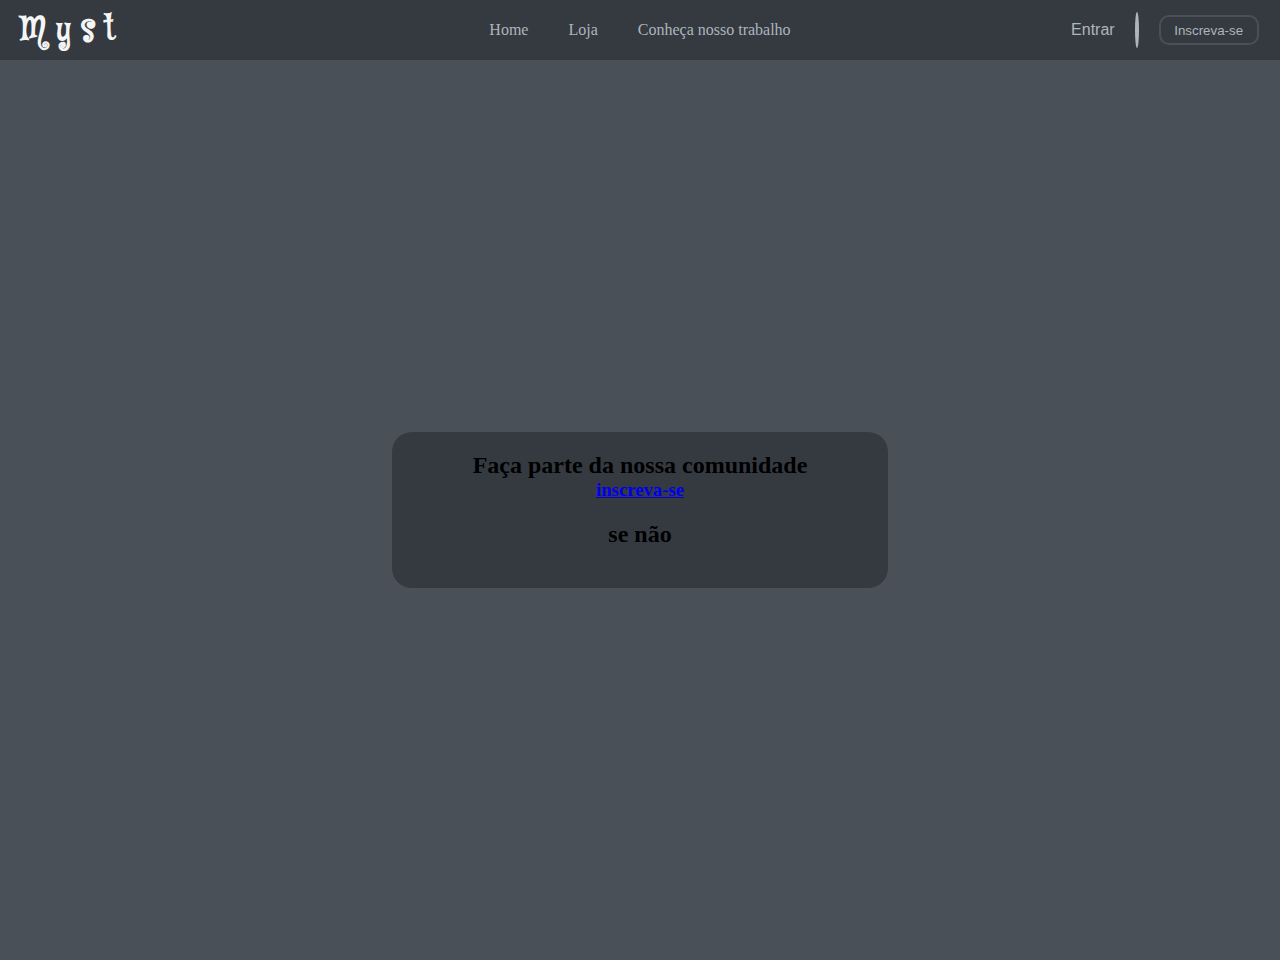
==== index.html @ a87e1b8f "v1 Página Inicial" ====
<!DOCTYPE html>

<html lang="pt-br">
    <head>
        <meta charset="UTF-8">
        <meta http-equiv="X-UA-Compatible" content="IE=edge">
        <meta name="viewport" content="width=device-width, initial-scale=1.0">
        <link rel="stylesheet" href="styles/geral.css">
        <link rel="stylesheet" href="styles/index.css">
        <link rel="shortcut icon" href="imgs/myst_logo.svg" type="image/x-icon">
        <title>Myst - Aterrissagem</title>
    </head>

    <body>
        <div id="pagina">
            <header>
                <div id="logo">
                    <h1>M y s t</h1>
                </div>
                <nav>
                    <ul>
                        <li>
                            <a href="">Home</a>
                        </li>
                        <li>
                            <a href="">Loja</a>
                        </li>
                        <li>
                            <a href="">Conheça nosso trabalho</a>
                        </li>
                    </ul>
                </nav>
                <div id="acessoBtn">
                    <button type="button" id="entrarBtn">Entrar</button>
                    <div class="tracoVert"></div>
                    <button type="button" id="inscreverBtn">Inscreva-se</button>
                </div>
            </header>

            <main>
                <div id="conteudo">
                    <div id="inscrever">
                        <h2>Faça parte da nossa comunidade</h2>
                        <h3>
                            <a href="pages/inscrever.html">inscreva-se</a>
                        </h3>
                    </div>
                    <div id="divisao">
                        <div class="tracoHor"></div>
                        <h2>se não</h2>
                        <div class="tracoHor"></div>
                    </div>
                    <div id="entrar"></div>
                </div>
            </main>
        </div>
    </body>
</html>
---- styles/geral.css ----
@import url('https://fonts.googleapis.com/css2?family=Brygada+1918:ital,wght@0,400;0,500;0,600;0,700;1,400;1,500;1,600;1,700&family=Mystery+Quest&display=swap');

* {
    margin: 0;
    padding: 0;
    box-sizing: border-box;
}

#pagina {
    width: 100vw;
    height: 100vh;
}

header {
    width: 100%;
    height: 60px;
    display: flex;
    display: flex;
    align-items: center;
    justify-content: space-around;
    color: whitesmoke;
    background-color: #343A40;
}

#logo, #acessoBtn, nav {
    width: 30%;
    height: 100%;
}

#logo h1 {
    font-family: 'Mystery Quest';
    user-select: none;
    line-height: 60px;
}

nav ul{
    width: 100%;
    height: 100%;
    display: flex;
    flex-direction: row;
    justify-content: center;
    align-items: center;
    gap: 40px;
}

nav ul li, nav a{
    list-style: none;
    text-decoration: none;
    color: #ADB5BD;
}

nav a:hover {
    text-decoration: overline;
    color: whitesmoke;
}

#acessoBtn {
    display: flex;
    align-items: center;
    justify-content: end;
    gap: 20px;
}

#acessoBtn button {
    width: 100px;
    height: 50%;
    color: #ADB5BD;
    background-color: transparent;
}

#acessoBtn button:hover {
    cursor: pointer;
    color: whitesmoke;
    border-color: whitesmoke;
    text-shadow: 0 0 3px whitesmoke;
}

#inscreverBtn {
    border: 2px solid #495057;
    border-radius: 10px;
}

#entrarBtn {
    border: none;
    font-size: 12pt;
    display: flex;
    align-items: center;
    justify-content: end;
}

.tracoVert {
    height: 60%;
    border: 2px solid #ADB5BD;
    border-radius: 50%;
}

main {
    width: 100%;
    height: 100%;
    padding: 20px;
    display: flex;
    justify-content: center;
    align-items: center;
    background-color: #495057;
}

#conteudo {
    width: 40%;
    padding: 20px;
    border-radius: 20px;
    display: flex;
    flex-direction: column;
    align-items: center;
    justify-content: space-around;
    gap: 20px;
    background-color: #343A40;
}
---- styles/index.css ----
#inscrever {
    text-align: center;
}
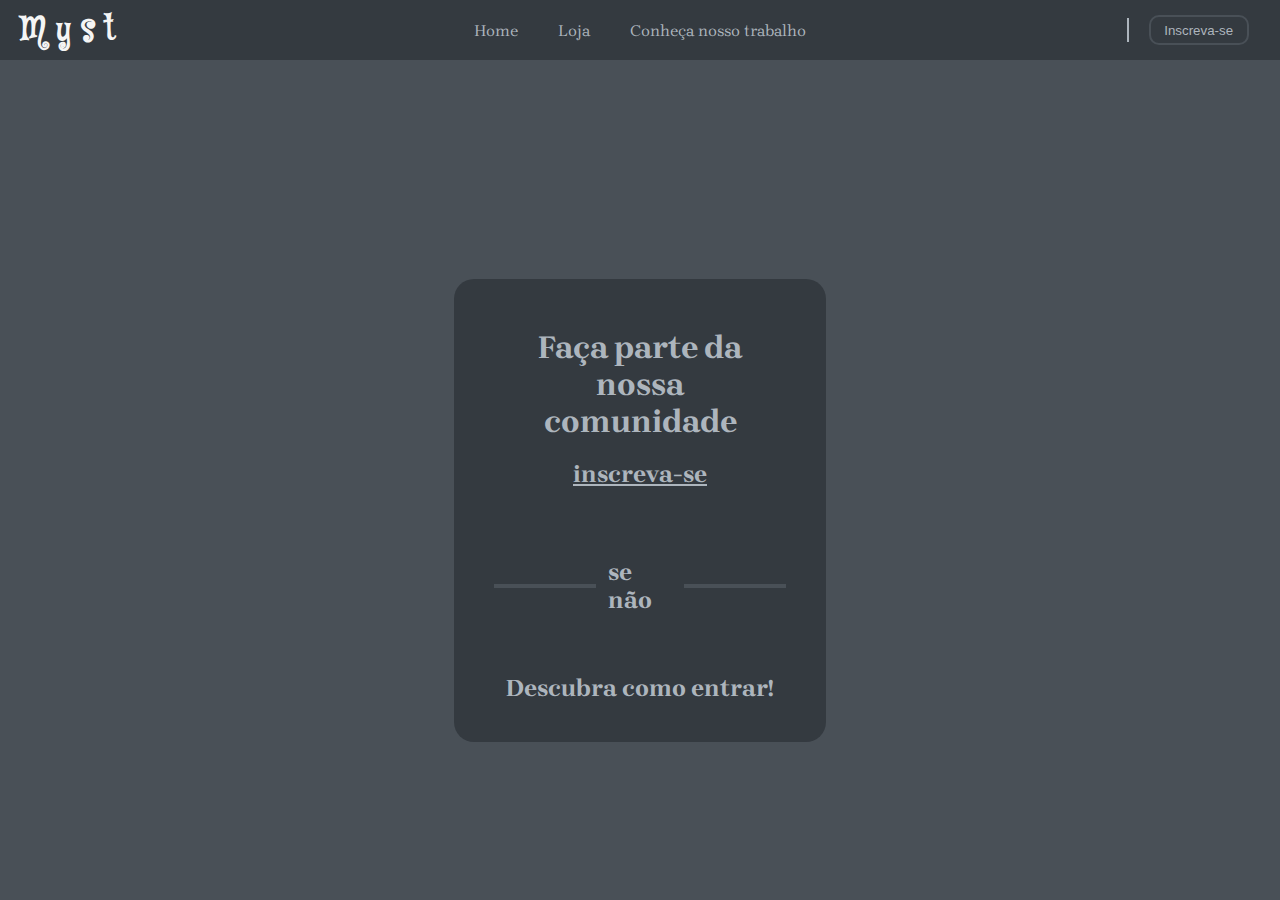
==== commit 840e3933: "v2 Página de login" ====
--- a/index.html
+++ b/index.html
@@ -31,9 +31,13 @@
                     </ul>
                 </nav>
                 <div id="acessoBtn">
-                    <button type="button" id="entrarBtn">Entrar</button>
+                    <a href="pages/entrar.html">
+                        <button type="button" id="entrarBtn">Entrar</button>
+                    </a>
                     <div class="tracoVert"></div>
-                    <button type="button" id="inscreverBtn">Inscreva-se</button>
+                    <a href="pages/inscrever.html">
+                        <button type="button" id="inscreverBtn">Inscreva-se</button>
+                    </a>
                 </div>
             </header>
 
@@ -50,7 +54,11 @@
                         <h2>se não</h2>
                         <div class="tracoHor"></div>
                     </div>
-                    <div id="entrar"></div>
+                    <div id="entrar">
+                        <h2>
+                            Descubra como <a href="pages/entrar.html">entrar</a>!
+                        </h2>
+                    </div>
                 </div>
             </main>
         </div>
--- a/styles/geral.css
+++ b/styles/geral.css
@@ -9,6 +9,7 @@
 #pagina {
     width: 100vw;
     height: 100vh;
+    overflow: hidden;
 }
 
 header {
@@ -56,15 +57,23 @@
 
 #acessoBtn {
     display: flex;
+    padding: 0 10px;
     align-items: center;
     justify-content: end;
     gap: 20px;
 }
 
+#acessoBtn a{
+    height: 100%;
+    display: flex;
+    justify-content: center;
+    align-items: center;
+    text-decoration: none;
+}
+
 #acessoBtn button {
     width: 100px;
     height: 50%;
-    color: #ADB5BD;
     background-color: transparent;
 }
 
@@ -76,8 +85,13 @@
 }
 
 #inscreverBtn {
+    color: #ADB5BD;
     border: 2px solid #495057;
     border-radius: 10px;
+}
+
+#inscreverBtn:hover {
+    transform: scale(1.1);
 }
 
 #entrarBtn {
@@ -86,12 +100,12 @@
     display: flex;
     align-items: center;
     justify-content: end;
+    color: transparent;
 }
 
 .tracoVert {
-    height: 60%;
-    border: 2px solid #ADB5BD;
-    border-radius: 50%;
+    height: 40%;
+    border: 1px solid #ADB5BD;
 }
 
 main {
@@ -105,13 +119,32 @@
 }
 
 #conteudo {
-    width: 40%;
-    padding: 20px;
+    width: 30%;
+    padding: 40px;
     border-radius: 20px;
     display: flex;
     flex-direction: column;
     align-items: center;
     justify-content: space-around;
-    gap: 20px;
+    gap: 60px;
     background-color: #343A40;
+}
+
+#divisao {
+    width: 100%;
+    display: flex;
+    justify-content: center;
+    align-items: center;
+    gap: 12px;
+    color: #ADB5BD;
+}
+
+.tracoHor {
+    width: 40%;
+    height: 0;
+    border: 2px solid #495057;
+}
+
+nav, #acessoBtn, #conteudo h1, #conteudo h3, #conteudo h2 {
+    font-family: 'Brygada 1918';
 }--- a/styles/index.css
+++ b/styles/index.css
@@ -1,3 +1,44 @@
 #inscrever {
+    width: 100%;
+    padding: 10px;
     text-align: center;
+    display: flex;
+    flex-direction: column;
+    justify-content: center;
+    align-items: center;
+    gap: 20px;
+    color: #ADB5BD;
+}
+
+#inscrever h2 {
+    font-size: 24pt;
+}
+
+#inscrever h3 a{
+    font-size: 18pt;
+    color: #ADB5BD;
+}
+
+#inscrever h3 a:hover, #inscrever h3:hover {
+    color: whitesmoke;
+    text-shadow: 0 0 3px whitesmoke;
+    transform: scale(1.2);
+}
+
+#entrar {
+    width: 100%;
+    display: flex;
+    justify-content: center;
+}
+
+#entrar, #entrar a {
+    color: #ADB5BD;
+    text-decoration: none;
+}
+
+#entrar a:hover {
+    color: whitesmoke;
+    text-decoration: underline;
+    text-shadow: 0 0 3px whitesmoke;
+    transform: scale(1.2);
 }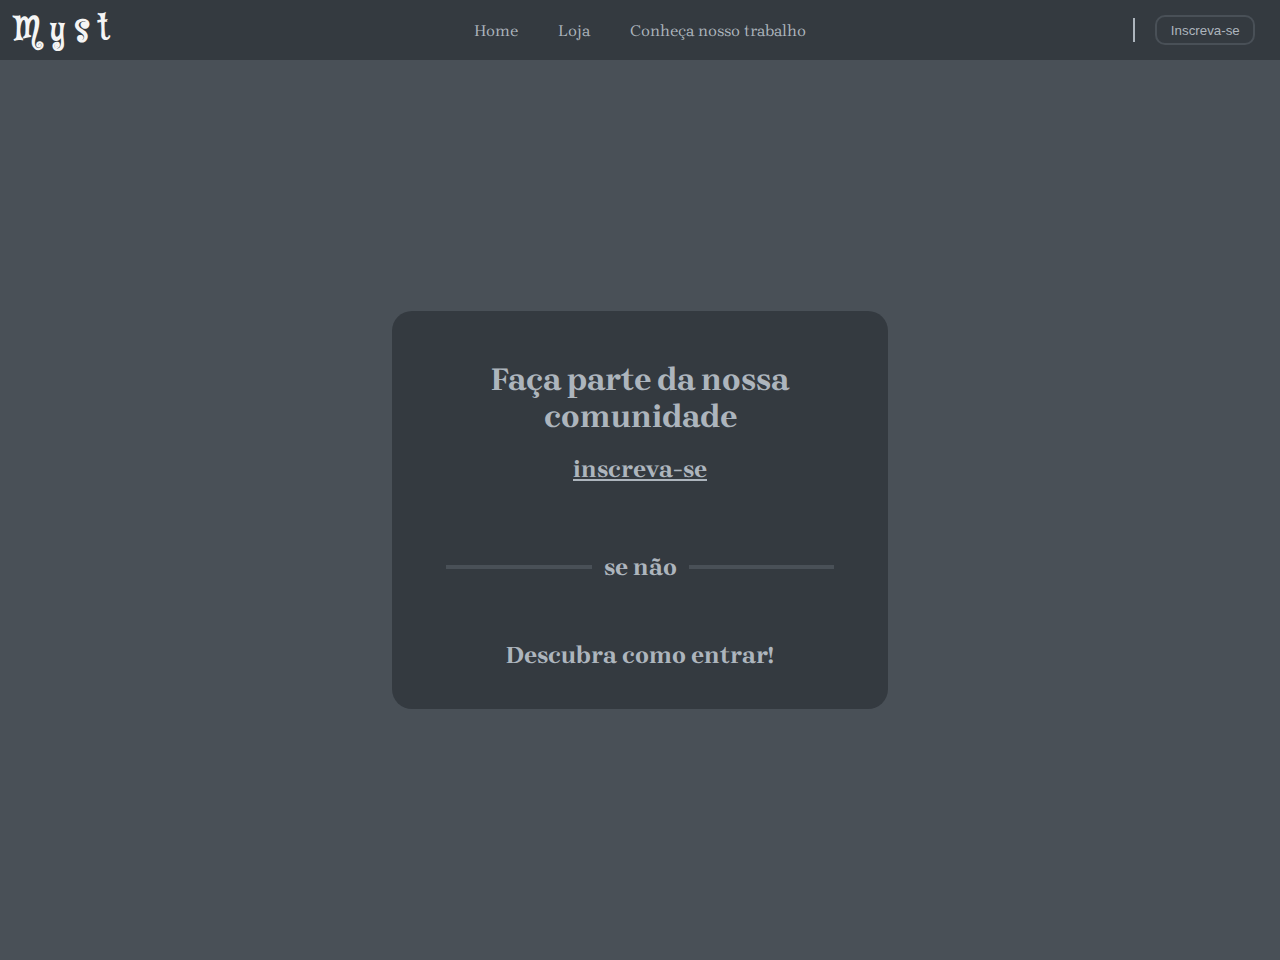
==== commit d237a28e: "v7 Responsivo - Modo Retrato" ====
--- a/index.html
+++ b/index.html
@@ -7,6 +7,7 @@
         <meta name="viewport" content="width=device-width, initial-scale=1.0">
         <link rel="stylesheet" href="styles/geral.css">
         <link rel="stylesheet" href="styles/index.css">
+        <link rel="stylesheet" href="styles/retrato.css" media="screen and (max-width: 906px)">
         <link rel="shortcut icon" href="imgs/myst_logo.svg" type="image/x-icon">
         <title>Myst - Aterrissagem</title>
     </head>
@@ -17,7 +18,7 @@
                 <div id="logo">
                     <h1>M y s t</h1>
                 </div>
-                <nav>
+                <nav id="opcoesPc">
                     <ul>
                         <li>
                             <a href="">Home</a>
@@ -39,7 +40,25 @@
                         <button type="button" id="inscreverBtn">Inscreva-se</button>
                     </a>
                 </div>
+
+                <div id="opcoesMobile" onclick="abrirMenu()">
+                    <img src="imgs/menu_open_FILL0_wght400_GRAD0_opsz24.svg" alt="imagem de menu">
+                </div>
             </header>
+
+            <nav id="menuMobile">
+                <ul>
+                    <li>
+                        <a href="">Home</a>
+                    </li>
+                    <li>
+                        <a href="">Loja</a>
+                    </li>
+                    <li>
+                        <a href="">Conheça nosso trabalho</a>
+                    </li>
+                </ul>
+            </nav>
 
             <main>
                 <div id="conteudo">
@@ -62,5 +81,16 @@
                 </div>
             </main>
         </div>
+
+        <script>
+            function abrirMenu() {
+                if (menuMobile.style.display == 'none') {
+                    menuMobile.style.display = 'flex'
+                } else {
+                    menuMobile.style.display = 'none'
+                }
+            }
+        </script>
+
     </body>
 </html>--- a/styles/geral.css
+++ b/styles/geral.css
@@ -7,23 +7,24 @@
 }
 
 #pagina {
-    width: 100vw;
-    height: 100vh;
-    overflow: hidden;
+    width: 100%;
 }
 
-header {
+header, #mobile {
     width: 100%;
-    height: 60px;
     display: flex;
-    display: flex;
-    align-items: center;
-    justify-content: space-around;
     color: whitesmoke;
     background-color: #343A40;
 }
 
-#logo, #acessoBtn, nav {
+header {
+    height: 60px;
+    align-items: center;
+    justify-content: space-around;
+    gap: 20px;
+}
+
+#logo, #acessoBtn, #opcoesPc {
     width: 30%;
     height: 100%;
 }
@@ -34,7 +35,7 @@
     line-height: 60px;
 }
 
-nav ul{
+#opcoesPc ul{
     width: 100%;
     height: 100%;
     display: flex;
@@ -44,13 +45,13 @@
     gap: 40px;
 }
 
-nav ul li, nav a{
+#opcoesPc ul li, #opcoesPc a{
     list-style: none;
     text-decoration: none;
     color: #ADB5BD;
 }
 
-nav a:hover {
+#opcoesPc a:hover {
     text-decoration: overline;
     color: whitesmoke;
 }
@@ -72,7 +73,6 @@
 }
 
 #acessoBtn button {
-    width: 100px;
     height: 50%;
     background-color: transparent;
 }
@@ -85,6 +85,7 @@
 }
 
 #inscreverBtn {
+    width: 100px;
     color: #ADB5BD;
     border: 2px solid #495057;
     border-radius: 10px;
@@ -95,17 +96,26 @@
 }
 
 #entrarBtn {
+    width: 60px;
     border: none;
     font-size: 12pt;
     display: flex;
     align-items: center;
-    justify-content: end;
+    justify-content: center;
     color: transparent;
 }
 
 .tracoVert {
     height: 40%;
     border: 1px solid #ADB5BD;
+}
+
+#opcoesMobile {
+    display: none;
+}
+
+#menuMobile {
+    display: none;
 }
 
 main {
@@ -119,7 +129,8 @@
 }
 
 #conteudo {
-    width: 30%;
+    width: 40%;
+    margin: 50px 0;
     padding: 40px;
     border-radius: 20px;
     display: flex;
@@ -140,7 +151,7 @@
 }
 
 .tracoHor {
-    width: 40%;
+    width: 35%;
     height: 0;
     border: 2px solid #495057;
 }
--- a/styles/index.css
+++ b/styles/index.css
@@ -1,3 +1,7 @@
+#pagina {
+    height: 100vh;
+}
+
 #inscrever {
     width: 100%;
     padding: 10px;
--- a/styles/retrato.css
+++ b/styles/retrato.css
@@ -0,0 +1,59 @@
+#logo, #acessoBtn, #opcoesMobile {
+    width: 30%;
+    display: flex;
+    justify-content: center;
+}
+
+#entrarBtn {
+    color: whitesmoke;
+}
+
+#opcoesPc {
+    display: none;
+}
+
+#menuMobile {
+    width: 100%;
+    padding: 20px 0;
+    display: none;
+    background-color: #343A40;
+}
+
+#menuMobile ul, #menuMobile ul li {
+    list-style: none;
+    width: 100%;
+    display: flex;
+    flex-direction: column;
+    justify-content: center;
+    align-items: center;
+    gap: 15px;
+}
+
+#menuMobile ul li a {
+    width: 100%;
+    padding: 10px 0;
+    text-align: center;
+    text-decoration: none;
+    border-radius: 10px;
+    color: #ADB5BD;
+    transition: .5s;
+}
+
+#menuMobile ul li a:hover {
+    color: whitesmoke;
+    background-color: #777d83;
+}
+
+#opcoesMobile {
+    height: 100%;
+    width: 20%;
+}
+
+#opcoesMobile:hover {
+    filter: drop-shadow(0 0 3px whitesmoke);
+    cursor: pointer;
+}
+
+#conteudo {
+    width: 80%;
+}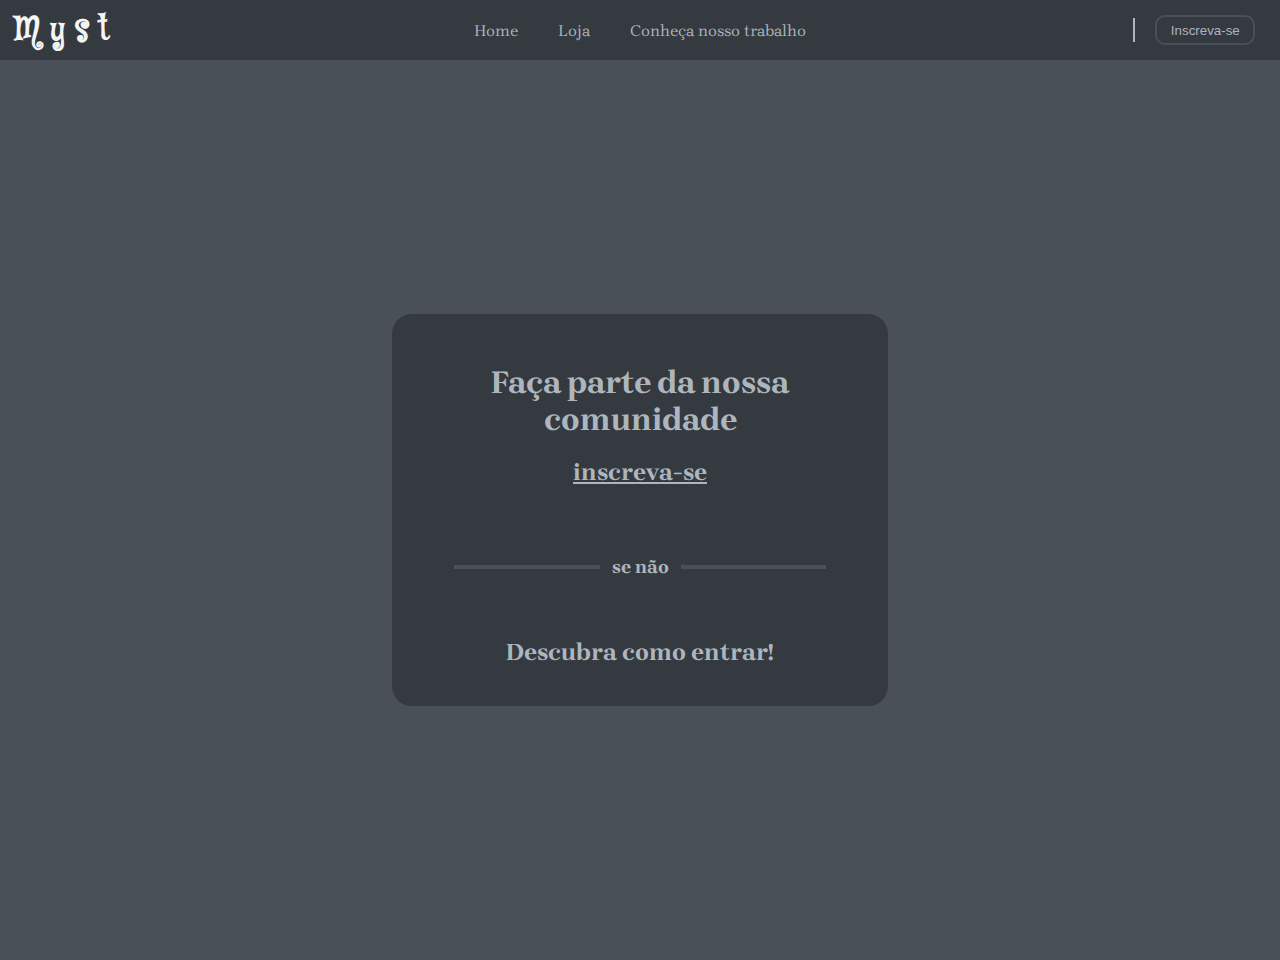
==== commit 99f69210: "v8 Finalização do projeto" ====
--- a/index.html
+++ b/index.html
@@ -8,6 +8,7 @@
         <link rel="stylesheet" href="styles/geral.css">
         <link rel="stylesheet" href="styles/index.css">
         <link rel="stylesheet" href="styles/retrato.css" media="screen and (max-width: 906px)">
+        <link rel="stylesheet" href="styles/paisagem.css" media="screen and (max-height: 600px)">
         <link rel="shortcut icon" href="imgs/myst_logo.svg" type="image/x-icon">
         <title>Myst - Aterrissagem</title>
     </head>
--- a/styles/geral.css
+++ b/styles/geral.css
@@ -130,7 +130,6 @@
 
 #conteudo {
     width: 40%;
-    margin: 50px 0;
     padding: 40px;
     border-radius: 20px;
     display: flex;
--- a/styles/index.css
+++ b/styles/index.css
@@ -1,5 +1,22 @@
+@media screen and (max-height:600px) {
+    header {
+        top: 0;
+        position: absolute;
+    }
+    #conteudo {
+        gap: 20px;
+    }
+    main {
+        padding-top: 60px;
+    }
+}
+
 #pagina {
     height: 100vh;
+}
+
+body {
+    background-color: aqua;
 }
 
 #inscrever {
@@ -29,6 +46,10 @@
     transform: scale(1.2);
 }
 
+#divisao h2 {
+    font-size: 14pt;
+}
+
 #entrar {
     width: 100%;
     display: flex;
--- a/styles/retrato.css
+++ b/styles/retrato.css
@@ -55,5 +55,5 @@
 }
 
 #conteudo {
-    width: 80%;
+    width: 90%;
 }--- a/styles/paisagem.css
+++ b/styles/paisagem.css
@@ -0,0 +1,3 @@
+#conteudo {
+    width: 90%;
+}